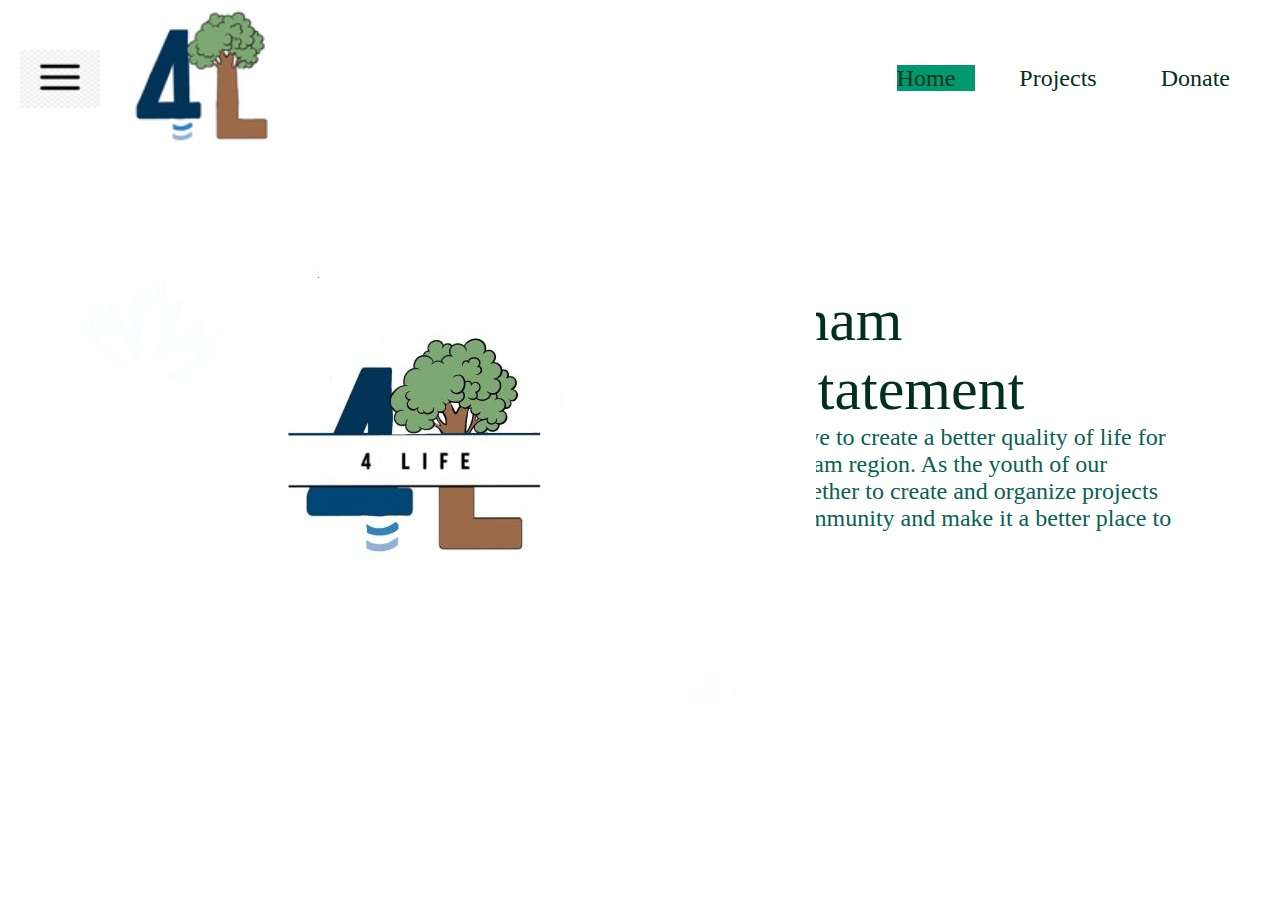
==== index.html @ 29e7dbd2 "Update index.html" ====
<!DOCTYPE html>
<html lang="en">
<head>
    <meta charset="UTF-8">
    <meta http-equiv="X-UA-Compatible" content="IE=edge">
    <meta name="viewport" content="width=device-width, initial-scale=1.0">
    <title>4LifeDurham</title>
    <link rel="stylesheet" href="styles.css">
</head>
<body>
<div class="main"> 
    <nav> 
        <!--here--><img src="Assets/menubar.png" class="menu-img">
       <a href="index.html" ><img src="Assets/Logo.png" class="logo"></a> 

       <ul>
        <li><a class="is_active" href="index.html">Home</a></li>
        <li><a href="projects.html">Projects</a></li>
        <li><a href="donate.html">Donate</a></li>
       </ul>
    </nav>

    <div >
        <img src="Assets/Image.png"class="image-container">
    </div>
    
    <div class="text-container">
        <h1>4LifeDurham<br>Mission Statement</h1> 
        <p>
            At 4LifeDurham we strive to create a better quality of life for the residents of the Durham region. As the youth of our community we work together to create and organize projects that will improve our community and make it a better place to live.
        </p>
        <a href="">Projects</a>   
        <
    </div>

<footer>
    <div class="footer">
         <!--here maybe add socials/contact-->
    </div>

</footer>
</div>
</body>
</html>

    
<footer>
    <div class="footer">
         <!--here maybe add socials/contact-->
    </div>

</footer>
</div>
</body>
</html>
---- styles.css ----
*{
    margin: 0;
    padding: 0;
    font-family: 'poppins', 'sans-sherif';
    box-sizing: border-box;
}


.main{
    background: #fff;
    min-height: 100vh;
    width: 100%;
    color: #fff;
    position: relative;
}

nav{
    display: flex;
    align-items: center;
    padding: 0px 10px;
}

nav .menu-img{
    width: 80px;
    margin-right: 20px;
    margin-left: 10px;
    cursor: pointer;
}

nav .logo{
    width: 160px;
    cursor: pointer;
}

nav ul{
    flex:1;
    text-align: right;

}

nav ul li{
    display: inline-block;
    list-style: none;
    margin: 0 20px;
}

nav ul li a{
    text-decoration: none;
    color: #023020;
    font-family: 'comfortaa';
    font-size: 24px;
    padding-right: 20px;
}

.image-container{
    position: fixed;
}


.text-container{
    max-width:600px;
    margin-top: 10%;
    margin-left: 45%;
}

.text-container h1{
    color: #023020;
    font-size: 60px;
    font-weight: 300;
    font-family: "Merriweather"
}

.text-container p{
    color: #086154;
    font-family: 'Roboto';
    font-weight: 100px;
    font-size: 24px;
}

.text-container a{
    text-decoration: none;
    background: #00986f;
    padding: 14px 40px;
    display: inline-block;
    color: #023020;
    font-size: 18px;
    margin-top: 30px;
    border-radius: 30px;
}

.is_active{
    text-decoration: none;
    color: #023020;
    font-family: 'comfortaa';
    font-size: 24px;
    padding-right: 20px;
    background-color: #00986f;
}
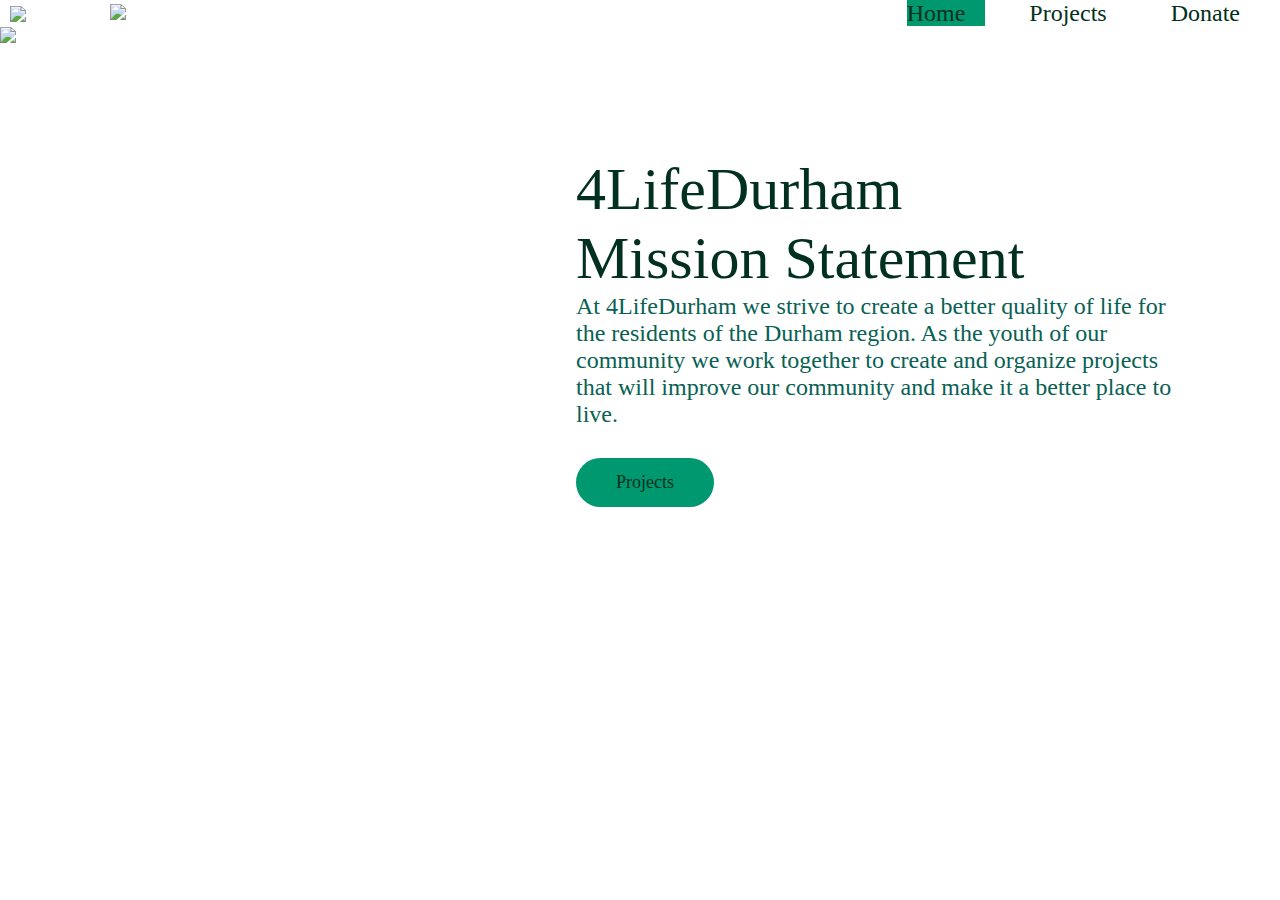
==== commit c1c60429: "Add files via upload" ====
--- a/index.html
+++ b/index.html
@@ -10,8 +10,8 @@
 <body>
 <div class="main"> 
     <nav> 
-        <!--here--><img src="Assets/menubar.png" class="menu-img">
-       <a href="index.html" ><img src="Assets/Logo.png" class="logo"></a> 
+        <!--here--><img src="assets/menubar.png" class="menu-img">
+       <a href="index.html" ><img src="assets/logo.png" class="logo"></a> 
 
        <ul>
         <li><a class="is_active" href="index.html">Home</a></li>
@@ -21,7 +21,7 @@
     </nav>
 
     <div >
-        <img src="Assets/Image.png"class="image-container">
+        <img src="assets/Image.png"class="image-container">
     </div>
     
     <div class="text-container">
@@ -41,15 +41,4 @@
 </footer>
 </div>
 </body>
-</html>
-
-    
-<footer>
-    <div class="footer">
-         <!--here maybe add socials/contact-->
-    </div>
-
-</footer>
-</div>
-</body>
-</html>
+</html>--- a/styles.css
+++ b/styles.css
@@ -17,7 +17,8 @@
 nav{
     display: flex;
     align-items: center;
-    padding: 0px 10px;
+    padding: 0px 10
+    px;
 }
 
 nav .menu-img{
@@ -76,7 +77,7 @@
     font-weight: 100px;
     font-size: 24px;
 }
-
+    
 .text-container a{
     text-decoration: none;
     background: #00986f;
@@ -95,4 +96,4 @@
     font-size: 24px;
     padding-right: 20px;
     background-color: #00986f;
-}
+}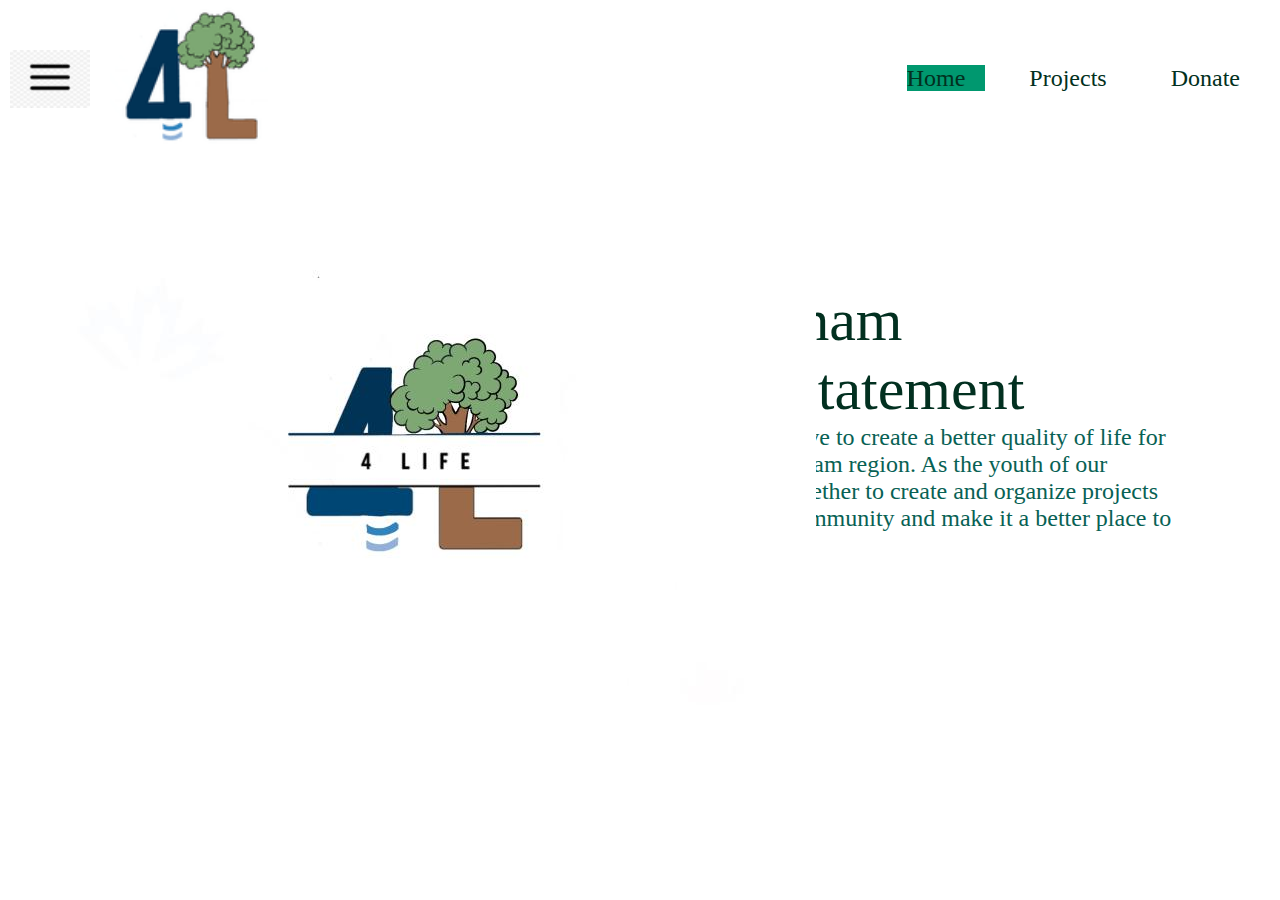
==== commit d26089d6: "Update index.html" ====
--- a/index.html
+++ b/index.html
@@ -10,8 +10,8 @@
 <body>
 <div class="main"> 
     <nav> 
-        <!--here--><img src="assets/menubar.png" class="menu-img">
-       <a href="index.html" ><img src="assets/logo.png" class="logo"></a> 
+        <!--here--><img src="Assets/menubar.png" class="menu-img">
+       <a href="index.html" ><img src="Assets/Logo.png" class="logo"></a> 
 
        <ul>
         <li><a class="is_active" href="index.html">Home</a></li>
@@ -21,7 +21,7 @@
     </nav>
 
     <div >
-        <img src="assets/Image.png"class="image-container">
+        <img src="Assets/Image.png"class="image-container">
     </div>
     
     <div class="text-container">
@@ -41,4 +41,4 @@
 </footer>
 </div>
 </body>
-</html>+</html>
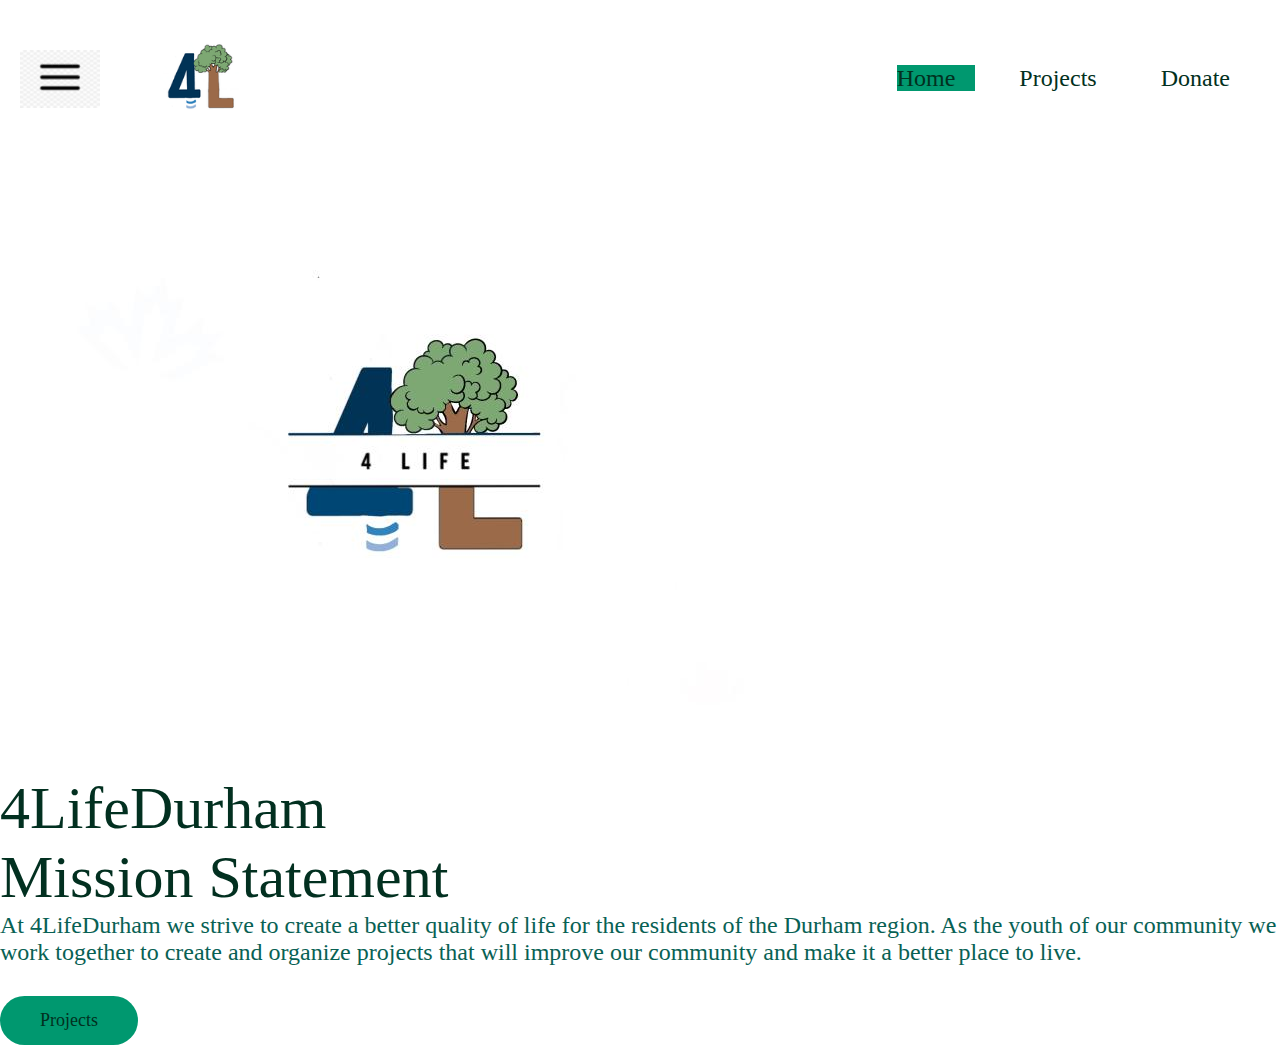
==== commit de8f8fb7: "Add files via upload" ====
--- a/index.html
+++ b/index.html
@@ -20,22 +20,24 @@
        </ul>
     </nav>
 
-    <div >
+    <ul>
+    <li>
         <img src="Assets/Image.png"class="image-container">
-    </div>
+    </li>
     
-    <div class="text-container">
+    <li class="text-container">
         <h1>4LifeDurham<br>Mission Statement</h1> 
         <p>
             At 4LifeDurham we strive to create a better quality of life for the residents of the Durham region. As the youth of our community we work together to create and organize projects that will improve our community and make it a better place to live.
         </p>
         <a href="">Projects</a>   
         <
-    </div>
+    </li>
+    </ul>
 
 <footer>
     <div class="footer">
-         <!--here maybe add socials/contact-->
+         <ADD SOCIALS HERE>
     </div>
 
 </footer>
--- a/styles.css
+++ b/styles.css
@@ -5,7 +5,7 @@
     box-sizing: border-box;
 }
 
-
+/* Initialization */
 .main{
     background: #fff;
     min-height: 100vh;
@@ -14,11 +14,11 @@
     position: relative;
 }
 
+/* Main nav toolbar class */
 nav{
     display: flex;
     align-items: center;
-    padding: 0px 10
-    px;
+    padding: 0px 10px;
 }
 
 nav .menu-img{
@@ -31,6 +31,8 @@
 nav .logo{
     width: 160px;
     cursor: pointer;
+    scale: 50%;
+    /*margin-top: auto;*/
 }
 
 nav ul{
@@ -53,15 +55,37 @@
     padding-right: 20px;
 }
 
+@media only screen and (min-width: 1500px) {
 .image-container{
     position: fixed;
+    width:45%;
+    margin-top: 2%
 }
-
 
 .text-container{
     max-width:600px;
     margin-top: 10%;
-    margin-left: 45%;
+    text-align: center;
+    margin-left:45%; 
+}
+}
+
+
+@media only screen and (max-width:1000px) {
+
+    .image-container{
+        width:600px;
+    }
+
+    .text-container{
+        max-width: 400px;
+        margin-top: 0%;
+        margin-left: 20%;
+        display:block;
+        float: left;
+        clear: left;
+    }
+    
 }
 
 .text-container h1{
@@ -96,4 +120,4 @@
     font-size: 24px;
     padding-right: 20px;
     background-color: #00986f;
-}+}
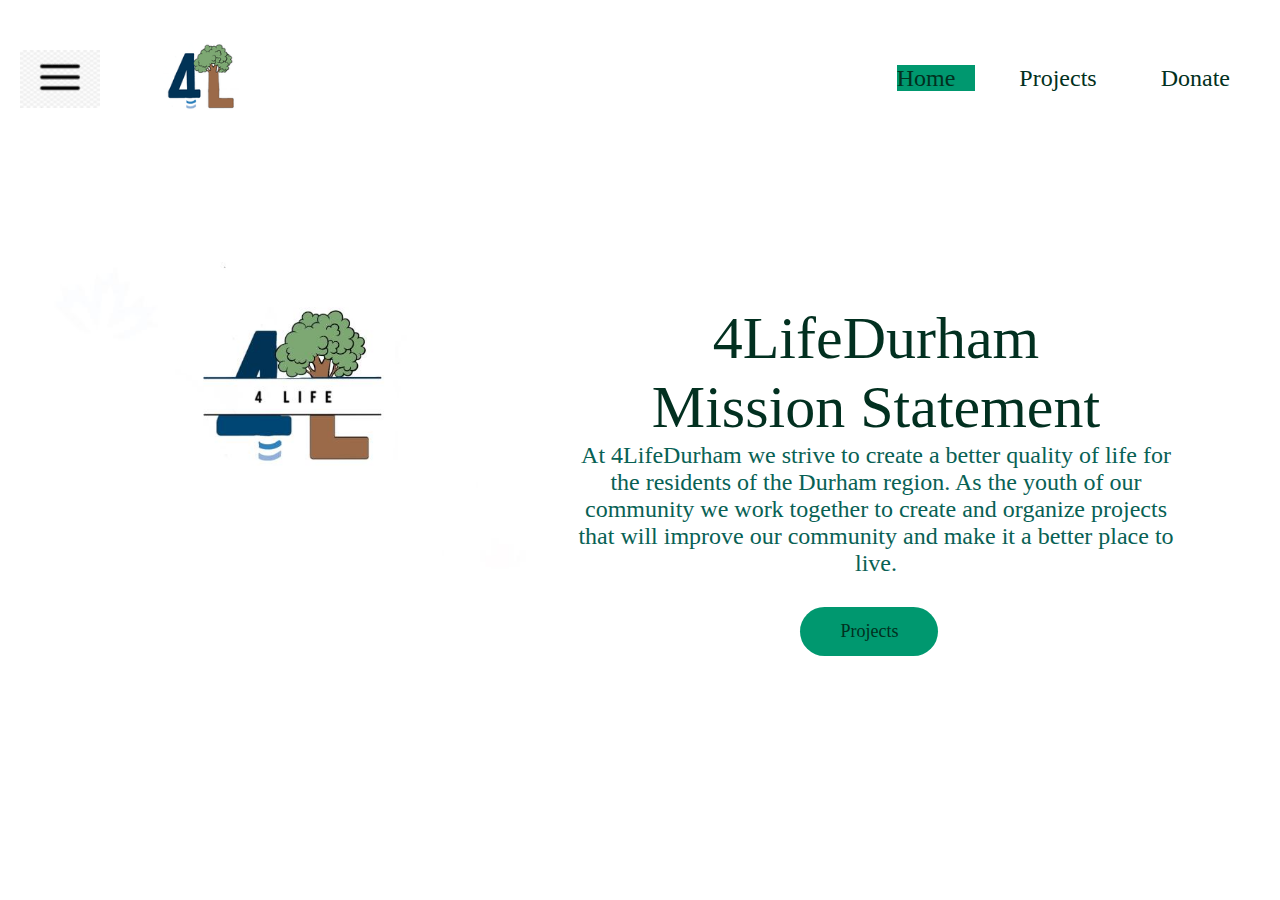
==== commit 2245fc9f: "Update index.html" ====
--- a/index.html
+++ b/index.html
@@ -6,6 +6,7 @@
     <meta name="viewport" content="width=device-width, initial-scale=1.0">
     <title>4LifeDurham</title>
     <link rel="stylesheet" href="styles.css">
+    <link rel="icon" href="favicon.ico">
 </head>
 <body>
 <div class="main"> 
--- a/styles.css
+++ b/styles.css
@@ -55,7 +55,7 @@
     padding-right: 20px;
 }
 
-@media only screen and (min-width: 1500px) {
+@media only screen and (min-width: 1000px) {
 .image-container{
     position: fixed;
     width:45%;
@@ -74,13 +74,13 @@
 @media only screen and (max-width:1000px) {
 
     .image-container{
-        width:600px;
+        width:0px;
     }
 
     .text-container{
         max-width: 400px;
-        margin-top: 0%;
-        margin-left: 20%;
+        margin-top: 1%;
+        margin-left: 10%;
         display:block;
         float: left;
         clear: left;
